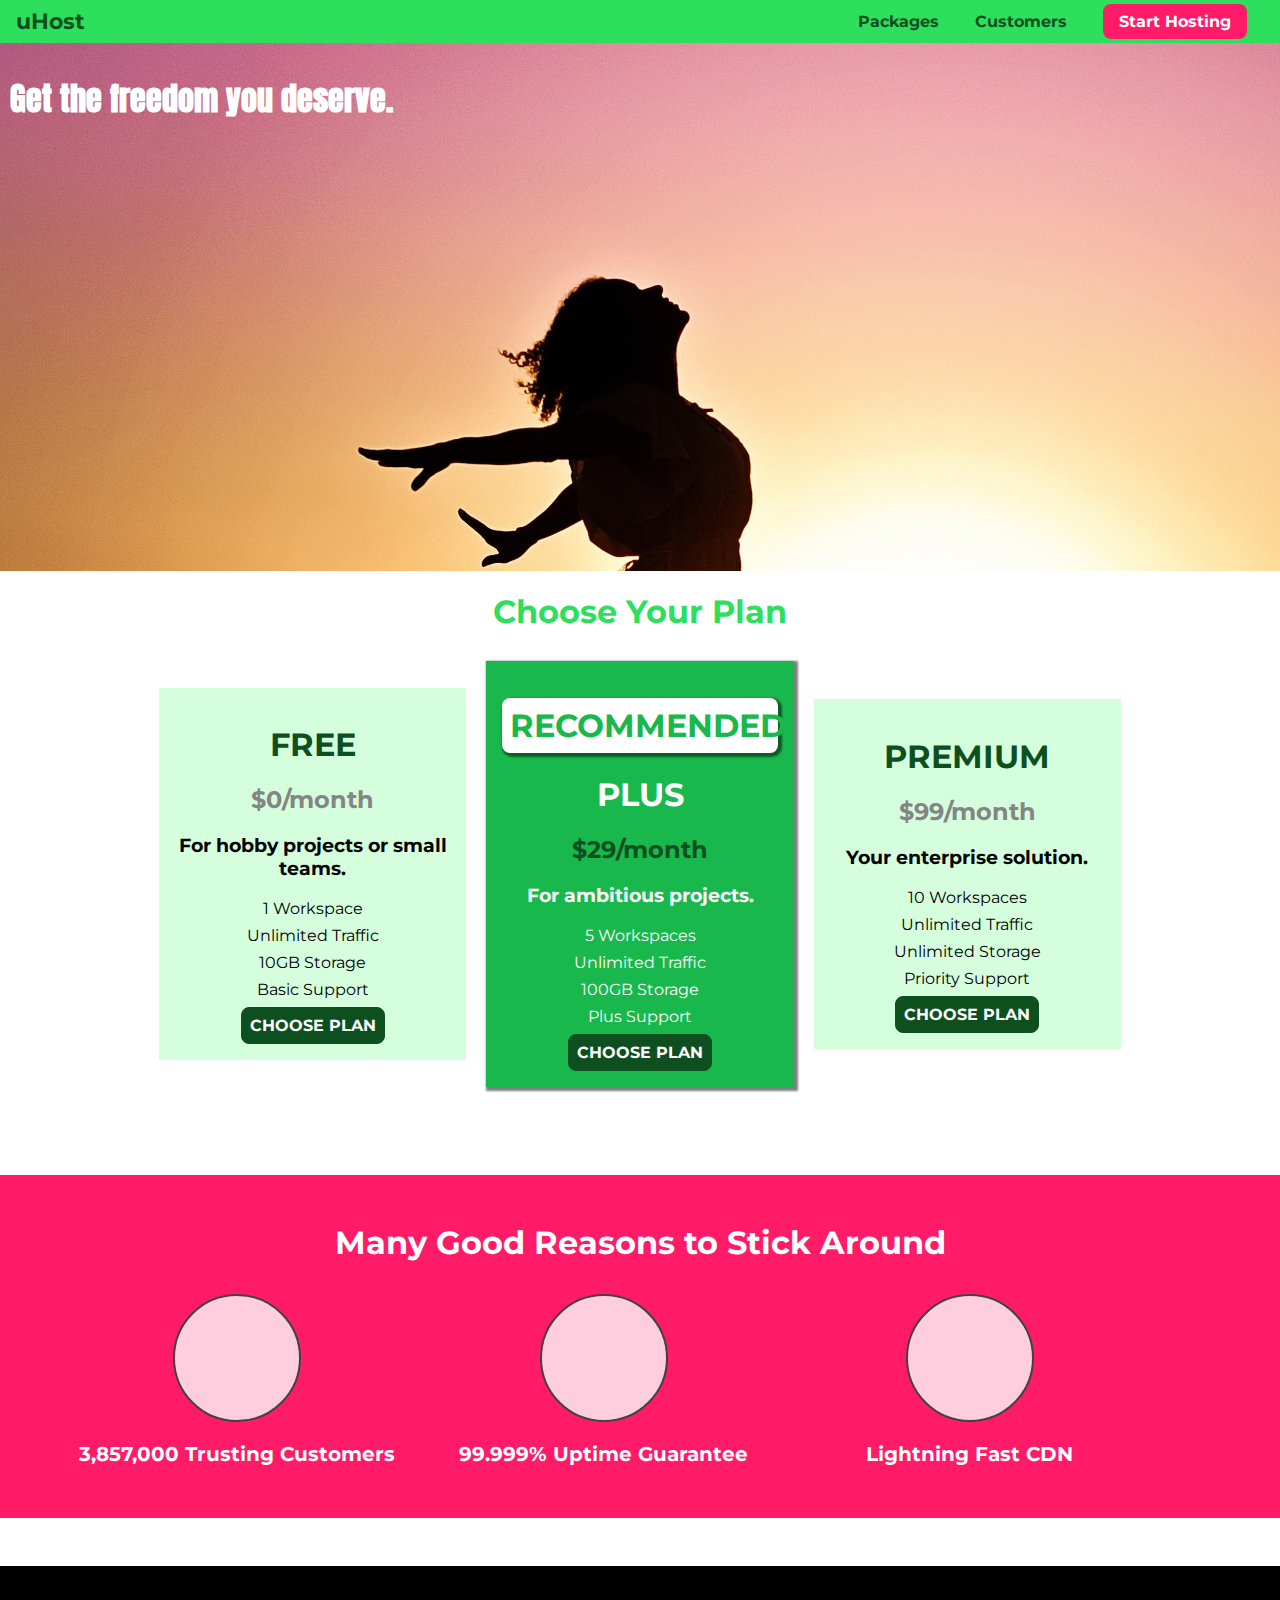
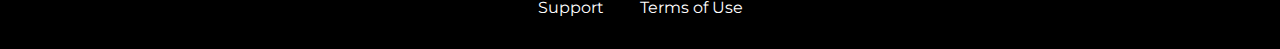
==== uhost/index.html @ 0a76ccd6 "Fix centering of plans on main page" ====
<!DOCTYPE html>
<html lang="en">

<head>
    <meta charset="UTF-8">
    <meta http-equiv="X-UA-Compatible" content="ie=edge">
    <title>uHost</title>
    <link rel="shortcut icon" href="favicon.png">
    <link href="https://fonts.googleapis.com/css?family=Anton" rel="stylesheet">
    <link href="https://fonts.googleapis.com/css?family=Montserrat:400,700" rel="stylesheet">
    <link rel="stylesheet" href="shared.css">
    <link rel="stylesheet" href="main.css">
</head>

<body>
    <header class="main-header">
        <div>
            <a href="index.html" class="main-header__brand">
                uHost
            </a>
        </div>
        <nav class="main-nav">
            <ul class="main-nav__items">
                <li class="main-nav__item">
                    <a href="packages/index.html">Packages</a>
                </li>
                <li class="main-nav__item">
                    <a href="customers/index.html">Customers</a>
                </li>
                <li class="main-nav__item main-nav__item--cta">
                    <a href="start-hosting/index.html">Start Hosting</a>
                </li>
            </ul>
        </nav>
    </header>
    <main>
        <section id="product-overview">
            <h1>Get the freedom you deserve.</h1>
        </section>
        <section id="plans">
            <h1 class="section-title">Choose Your Plan</h1>
            <div class="plan__list">
                <article class="plan">
                    <h1 class="plan__title">FREE</h1>
                    <h2 class="plan__price">$0/month</h2>
                    <h3>For hobby projects or small teams.</h3>
                    <ul class="plan__features">
                        <li class="plan__feature">1 Workspace</li>
                        <li class="plan__feature">Unlimited Traffic</li>
                        <li class="plan__feature">10GB Storage</li>
                        <li class="plan__feature">Basic Support</li>
                    </ul>
                    <div>
                        <button class="button">CHOOSE PLAN</button>
                    </div>
                </article>
                <article class="plan plan--highlighted">
                    <h1 class="plan__annotation">RECOMMENDED</h1>
                    <h1 class="plan__title">PLUS</h1>
                    <h2 class="plan__price">$29/month</h2>
                    <h3>For ambitious projects.</h3>
                    <ul class="plan__features">
                        <li class="plan__feature">5 Workspaces</li>
                        <li class="plan__feature">Unlimited Traffic</li>
                        <li class="plan__feature">100GB Storage</li>
                        <li class="plan__feature">Plus Support</li>
                    </ul>
                    <div>
                        <button class="button">CHOOSE PLAN</button>
                    </div>
                </article>
                <article class="plan">
                    <h1 class="plan__title">PREMIUM</h1>
                    <h2 class="plan__price">$99/month</h2>
                    <h3>Your enterprise solution.</h3>
                    <ul class="plan__features">
                        <li class="plan__feature">10 Workspaces</li>
                        <li class="plan__feature">Unlimited Traffic</li>
                        <li class="plan__feature">Unlimited Storage</li>
                        <li class="plan__feature">Priority Support</li>
                    </ul>
                    <div>
                        <button class="button">CHOOSE PLAN</button>
                    </div>
                </article>
            </div>

        </section>
        <section id="key-features">
            <h1 class="section-title">Many Good Reasons to Stick Around</h1>
            <ul class="key-feature__list">
                <li class="key-feature">
                    <div class="key-feature__image">

                    </div>
                    <p class="key-feature__description">3,857,000 Trusting Customers</p>
                </li>
                <li class="key-feature">
                    <div class="key-feature__image">

                    </div>
                    <p class="key-feature__description">99.999% Uptime Guarantee</p>
                </li>
                <li class="key-feature">
                    <div class="key-feature__image">

                    </div>
                    <p class="key-feature__description">Lightning Fast CDN</p>
                </li>
            </ul>
        </section>
    </main>
    <footer class="main-footer">
        <nav>
            <ul class="main-footer__links">
                <li class="main-footer__link">
                    <a href="#">Support</a>
                </li>
                <li class="main-footer__link">
                    <a href="#">Terms of Use</a>
                </li>
            </ul>
        </nav>
    </footer>
</body>

</html>
---- uhost/shared.css ----
* {
    box-sizing: border-box;
}

body {
    font-family: 'Montserrat', sans-serif;
    margin: 0;
}

.main-header {
    width: 100%;
    background: #2ddf5c;
    padding: 8px 16px;
}

.main-header__brand {
    color: #0e4f1f;
    text-decoration: none;
    font-weight: bold;
    font-size: 22px;
}

.main-nav {
    display: inline-block;
    text-align: right;
    width: calc(100% - 74px);
    vertical-align: middle;
}

.main-nav__items {
    margin: 0;
    padding: 0;
    list-style: none;
}

.main-nav__item {
    display: inline-block;
    margin: 0 16px;
}

.main-nav__item a {
    color: #0e4f1f;
    text-decoration: none;
    font-weight: bold;
    padding: 3px 0;
}

.main-nav__item a:hover,
.main-nav__item a:active {
    color: white;
    border-bottom: 5px solid white;
}

.main-nav__item--cta a {
    color: white;
    background: #ff1b68;
    padding: 8px 16px;
    border-radius: 8px;
}

.main-nav__item--cta a:hover,
.main-nav__item--cta a:active {
    color: #ff1b68;
    background: white;
    border: none;
}

.main-header > div {
    display: inline-block;
    vertical-align: middle;
}

.main-footer {
    background: black;
    padding: 32px;
    margin-top: 48px;
}

.main-footer__links {
    list-style: none;
    margin: 0;
    padding: 0;
    text-align: center;
}

.main-footer__link {
    display: inline-block;
    margin: 0 16px;
}

.main-footer__link a {
    color: white;
    text-decoration: none;
}

.main-footer__link a:hover,
.main_footer__link a:active {
    color: #ccc
}

.button {
    background: #0e4f1f;
    color: white;
    font: inherit;
    border: 1.5px solid #0e4f1f;
    padding: 8px;
    border-radius: 8px;
    font-weight: bold;
    cursor: pointer;
}

.button:hover,
.button:active {
    background: white;
    color: #0e4f1f;
}

.button:focus {
    outline: none;
}
---- uhost/main.css ----
#product-overview {
    background: url("freedom.jpg");
    width: 100%;
    height: 528px;
    padding: 10px;
}

.section-title {
    color: #2ddf5c;
    text-align: center;
}

#product-overview h1 {
    color: white;
    font-family: 'Anton', sans-serif;
}

.plan__list {
    width: 80%;
    margin: auto;
    text-align: center;
}

.plan {
    background: #d5ffdc;
    text-align: center;
    padding: 16px;
    margin: 8px;
    display: inline-block;
    width: 30%;
    vertical-align: middle;
}

.plan--highlighted {
    background: #19b84c;
    color: white;
    box-shadow: 2px 2px 2px 2px rgba(0, 0, 0, 0.5)
}

.plan__annotation {
    background: white;
    color: #19b84c;
    padding: 8px;
    box-shadow: 2px 2px 2px 2px rgba(0, 0, 0, 0.5);
    border-radius: 8px
}

.plan__title {
    color: #0e4f1f;
}

.plan__price {
    color: #858585;
}

.plan--highlighted .plan__title {
    color: white;
}

.plan--highlighted .plan__price {
    color: #0e4f1f;
}

.plan__features {
    list-style: none;
    margin: 0;
    padding: 0;
}

.plan__feature {
    margin: 8px 0;
}

#key-features {
    background: #ff1b68;
    margin-top: 80px;
    padding: 16px;
}

#key-features .section-title {
    color: white;
    margin: 32px;
}

#key-feature__list {
    list-style: none;
    margin: 0;
    padding: 0;
    text-align: center;
}

.key-feature {
    display: inline-block;
    width: 30%;
    vertical-align: top;
}

.key-feature__image {
    background: #ffcede;
    width: 128px;
    height: 128px;
    border: 2px solid #424242;
    border-radius: 50%;
    margin: auto;
}

.key-feature__description {
    text-align: center;
    font-weight: bold;
    color: white;
    font-size: 20px;
}
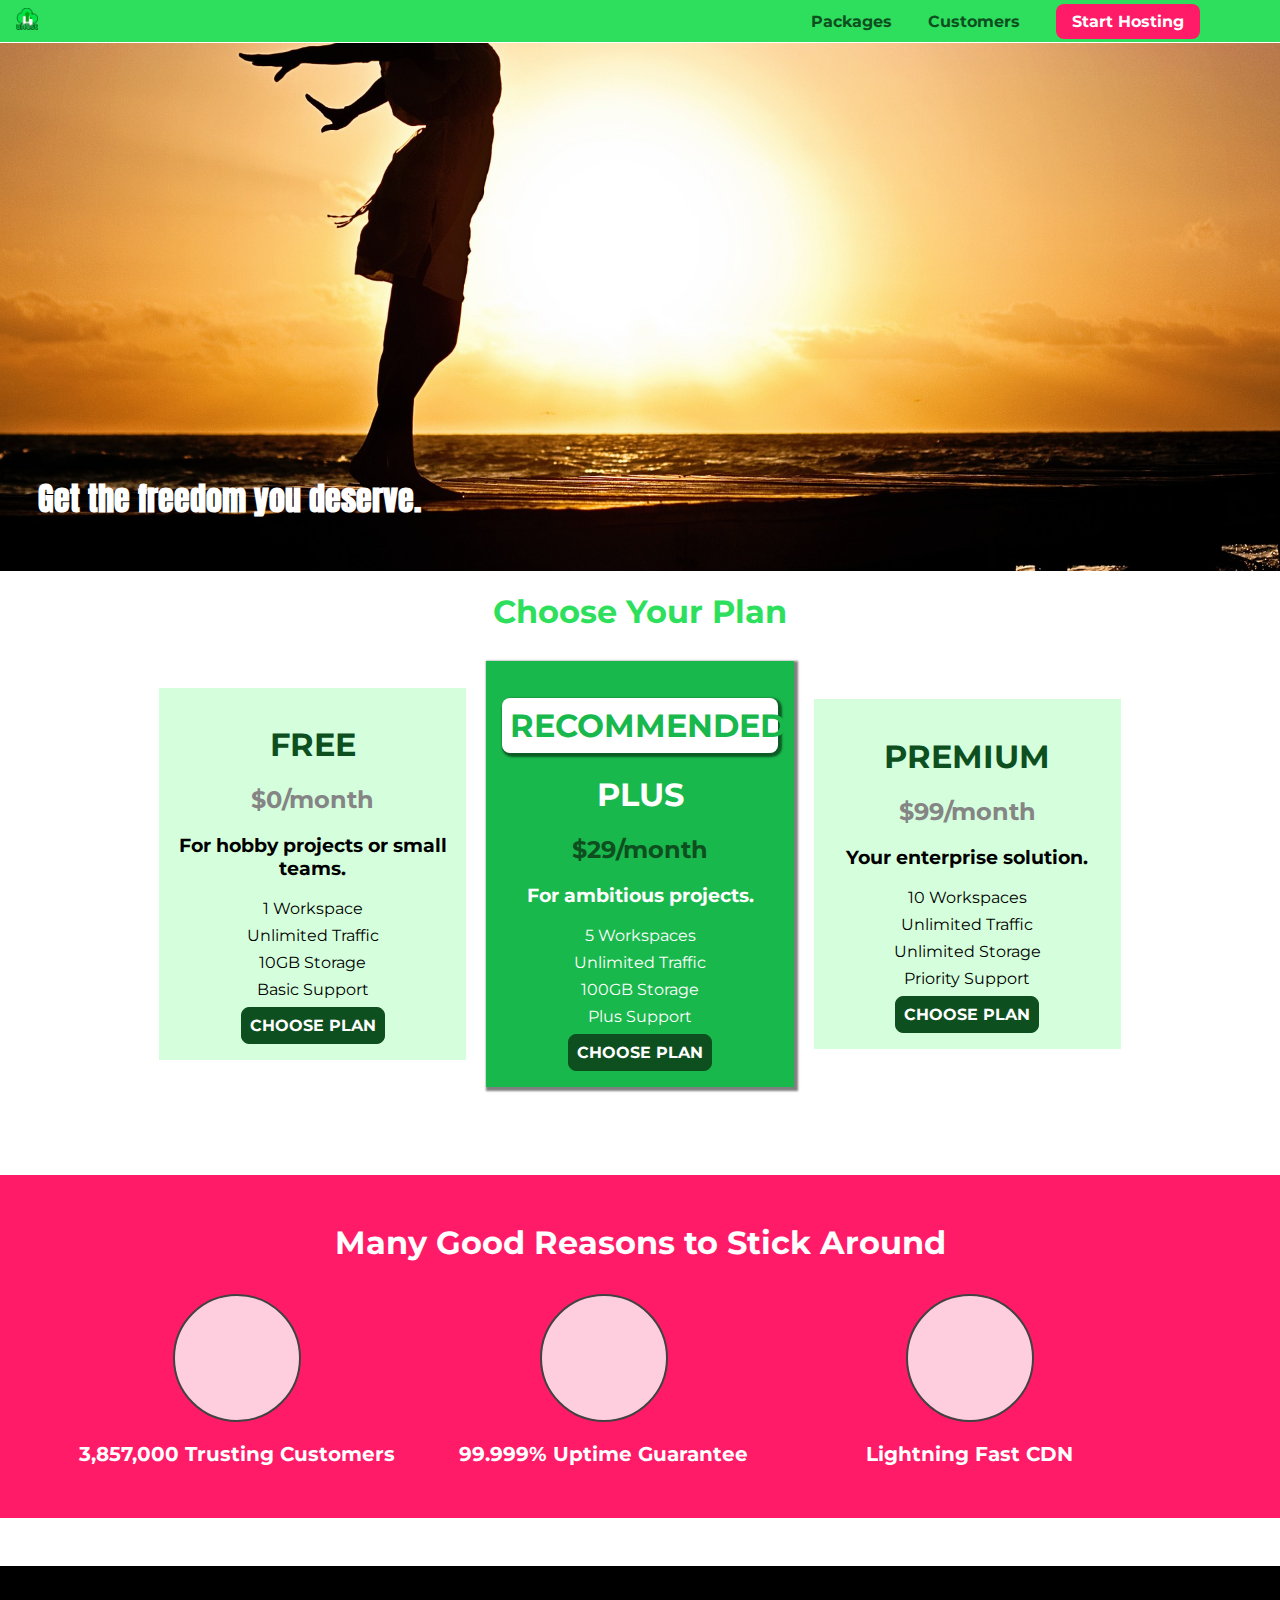
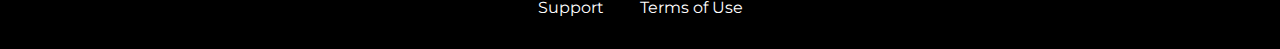
==== commit 19ee523c: "Add company logo to navbar" ====
--- a/uhost/index.html
+++ b/uhost/index.html
@@ -16,7 +16,7 @@
     <header class="main-header">
         <div>
             <a href="index.html" class="main-header__brand">
-                uHost
+                <img src="images/uhost-icon.png" alt="uHost - Your favourite hosting company">
             </a>
         </div>
         <nav class="main-nav">
--- a/uhost/shared.css
+++ b/uhost/shared.css
@@ -9,8 +9,12 @@
 
 .main-header {
     width: 100%;
+    position: fixed;
+    top: 0;
+    left: 0;
     background: #2ddf5c;
     padding: 8px 16px;
+    z-index: 1;
 }
 
 .main-header__brand {
@@ -18,6 +22,12 @@
     text-decoration: none;
     font-weight: bold;
     font-size: 22px;
+    height: 22px;
+    display: inline-block;
+}
+
+.main-header__brand img {
+    height: 100%;
 }
 
 .main-nav {
--- a/uhost/main.css
+++ b/uhost/main.css
@@ -1,8 +1,15 @@
 #product-overview {
-    background: url("freedom.jpg");
+    background-image: url("images/freedom.jpg");
+    background-size: cover;
+    background-position: left 10% bottom 20%;
+    background-repeat: no-repeat;
+    background-origin: border-box;
+    background-clip: border-box;
     width: 100%;
     height: 528px;
     padding: 10px;
+    margin-top: 43px;
+    position: relative;
 }
 
 .section-title {
@@ -13,6 +20,9 @@
 #product-overview h1 {
     color: white;
     font-family: 'Anton', sans-serif;
+    position: absolute;
+    bottom: 5%;
+    left: 3%;
 }
 
 .plan__list {
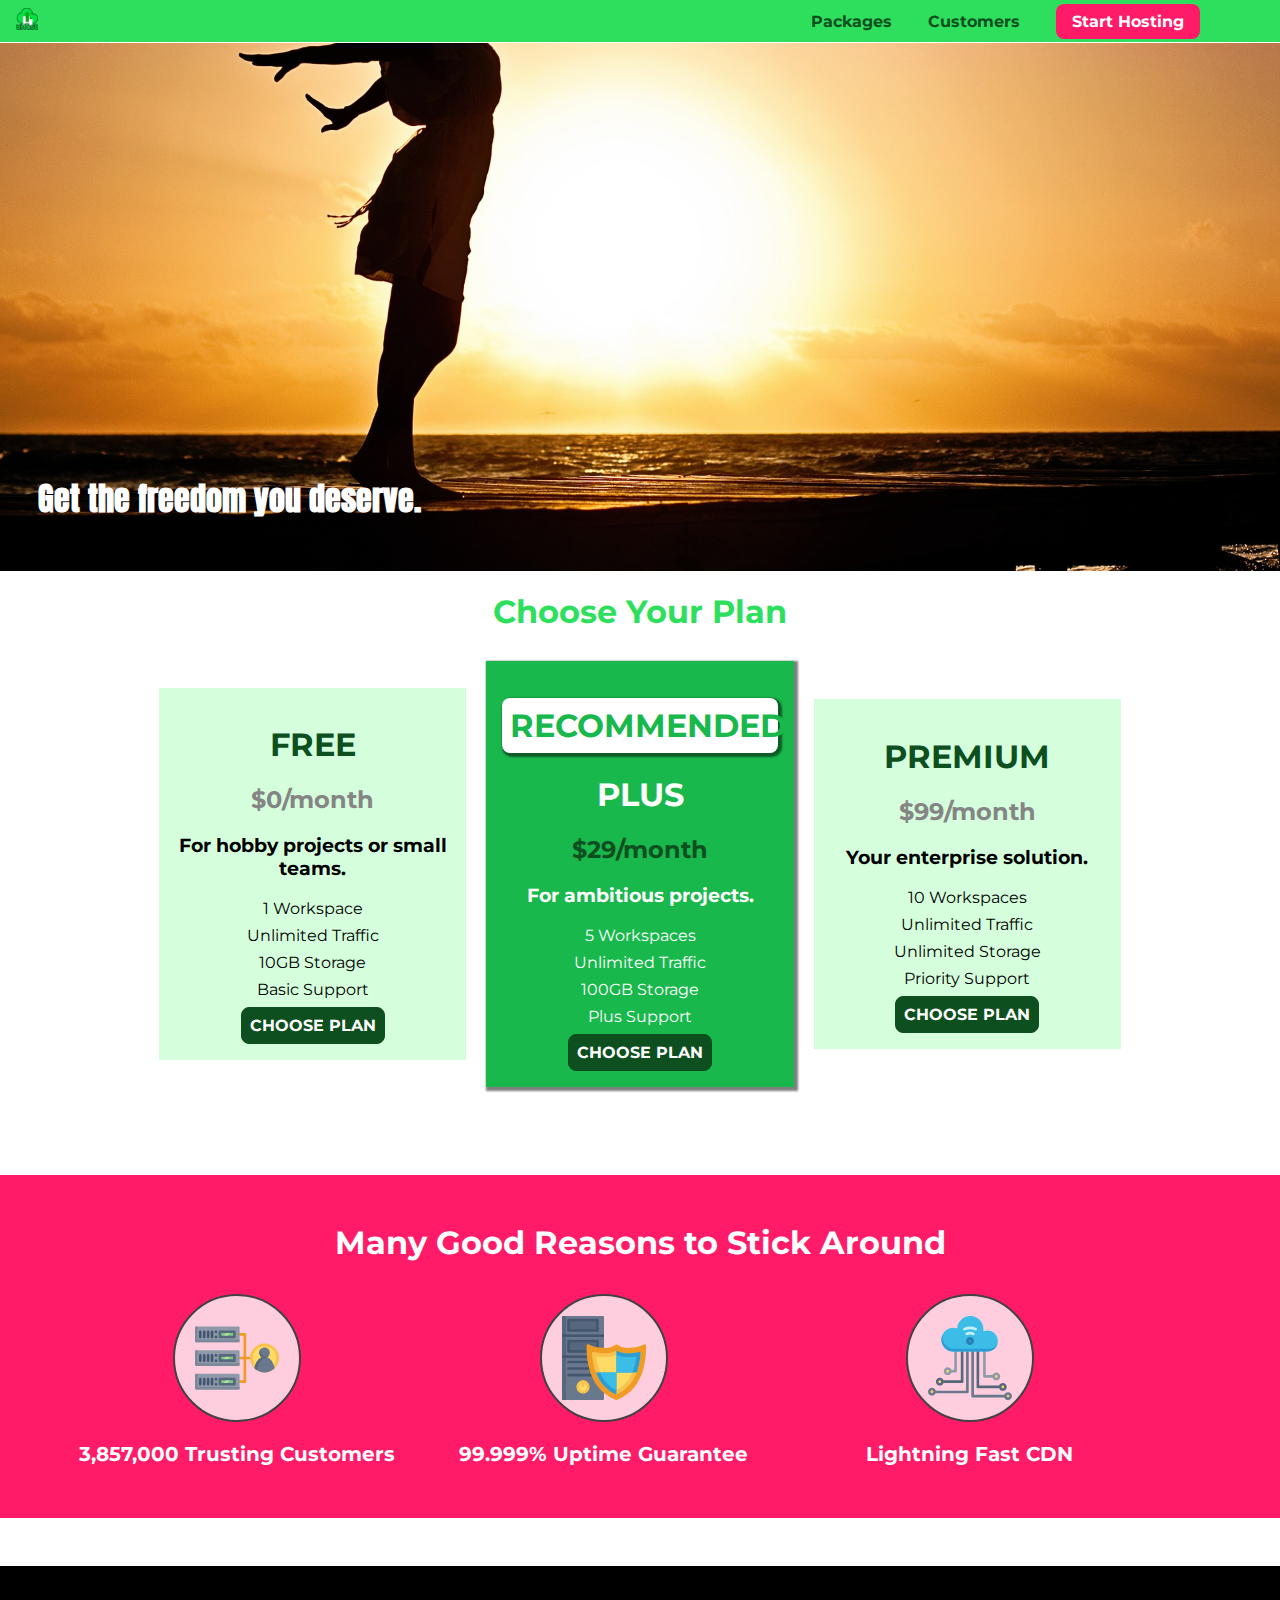
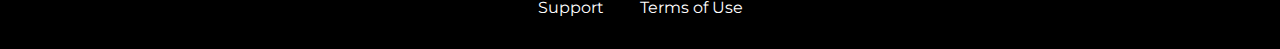
==== commit e7d620c2: "Add SVGs to key features section" ====
--- a/uhost/index.html
+++ b/uhost/index.html
@@ -91,19 +91,195 @@
             <ul class="key-feature__list">
                 <li class="key-feature">
                     <div class="key-feature__image">
-
+                        <svg viewBox="0 0 512 512">
+                            <path style="fill:#F09B24;"
+                                d="M344,248h-32V112c0-4.418-3.582-8-8-8h-40c-4.418,0-8,3.582-8,8s3.582,8,8,8h32v128h-32  c-4.418,0-8,3.582-8,8s3.582,8,8,8h32v128h-32c-4.418,0-8,3.582-8,8s3.582,8,8,8h40c4.418,0,8-3.582,8-8V264h32c4.418,0,8-3.582,8-8  S348.418,248,344,248z" />
+                            <path style="fill:#8E9AA9;"
+                                d="M264,64H8c-4.418,0-8,3.582-8,8v80c0,4.418,3.582,8,8,8h256c4.418,0,8-3.582,8-8V72  C272,67.582,268.418,64,264,64z" />
+                            <path style="fill:#7C899B;"
+                                d="M24,144c-4.418,0-8-3.582-8-8V64H8c-4.418,0-8,3.582-8,8v80c0,4.418,3.582,8,8,8h256  c4.418,0,8-3.582,8-8v-8H24z" />
+                            <rect x="152" y="96" style="fill:#B8E3A8;" width="88" height="32" />
+                            <g>
+                                <polygon style="fill:#7EC97D;" points="152,96 152,128 166,128 198,96  " />
+                                <polygon style="fill:#7EC97D;" points="220,96 188,128 240,128 240,96  " />
+                            </g>
+                            <path style="fill:#56677E;"
+                                d="M240,136h-88c-4.418,0-8-3.582-8-8V96c0-4.418,3.582-8,8-8h88c4.418,0,8,3.582,8,8v32  C248,132.418,244.418,136,240,136z M160,120h72v-16h-72V120z" />
+                            <g>
+                                <path style="fill:#435670;"
+                                    d="M32,136c-4.418,0-8-3.582-8-8V96c0-4.418,3.582-8,8-8s8,3.582,8,8v32C40,132.418,36.418,136,32,136z   " />
+                                <path style="fill:#435670;"
+                                    d="M56,136c-4.418,0-8-3.582-8-8V96c0-4.418,3.582-8,8-8s8,3.582,8,8v32C64,132.418,60.418,136,56,136z   " />
+                                <path style="fill:#435670;"
+                                    d="M80,136c-4.418,0-8-3.582-8-8V96c0-4.418,3.582-8,8-8s8,3.582,8,8v32C88,132.418,84.418,136,80,136z   " />
+                                <path style="fill:#435670;"
+                                    d="M104,136c-4.418,0-8-3.582-8-8V96c0-4.418,3.582-8,8-8s8,3.582,8,8v32   C112,132.418,108.418,136,104,136z" />
+                                <path style="fill:#435670;"
+                                    d="M128,105c-4.418,0-8-3.582-8-8v-1c0-4.418,3.582-8,8-8s8,3.582,8,8v1   C136,101.418,132.418,105,128,105z" />
+                                <path style="fill:#435670;"
+                                    d="M128,136c-4.418,0-8-3.582-8-8v-1c0-4.418,3.582-8,8-8s8,3.582,8,8v1   C136,132.418,132.418,136,128,136z" />
+                            </g>
+                            <path style="fill:#8E9AA9;"
+                                d="M264,208H8c-4.418,0-8,3.582-8,8v80c0,4.418,3.582,8,8,8h256c4.418,0,8-3.582,8-8v-80  C272,211.582,268.418,208,264,208z" />
+                            <path style="fill:#7C899B;"
+                                d="M24,288c-4.418,0-8-3.582-8-8v-72H8c-4.418,0-8,3.582-8,8v80c0,4.418,3.582,8,8,8h256  c4.418,0,8-3.582,8-8v-8H24z" />
+                            <rect x="152" y="240" style="fill:#B8E3A8;" width="88" height="32" />
+                            <g>
+                                <polygon style="fill:#7EC97D;" points="152,240 152,272 166,272 198,240  " />
+                                <polygon style="fill:#7EC97D;" points="220,240 188,272 240,272 240,240  " />
+                            </g>
+                            <path style="fill:#56677E;"
+                                d="M240,280h-88c-4.418,0-8-3.582-8-8v-32c0-4.418,3.582-8,8-8h88c4.418,0,8,3.582,8,8v32  C248,276.418,244.418,280,240,280z M160,264h72v-16h-72V264z" />
+                            <g>
+                                <path style="fill:#435670;"
+                                    d="M32,280c-4.418,0-8-3.582-8-8v-32c0-4.418,3.582-8,8-8s8,3.582,8,8v32C40,276.418,36.418,280,32,280   z" />
+                                <path style="fill:#435670;"
+                                    d="M56,280c-4.418,0-8-3.582-8-8v-32c0-4.418,3.582-8,8-8s8,3.582,8,8v32C64,276.418,60.418,280,56,280   z" />
+                                <path style="fill:#435670;"
+                                    d="M80,280c-4.418,0-8-3.582-8-8v-32c0-4.418,3.582-8,8-8s8,3.582,8,8v32C88,276.418,84.418,280,80,280   z" />
+                                <path style="fill:#435670;"
+                                    d="M104,280c-4.418,0-8-3.582-8-8v-32c0-4.418,3.582-8,8-8s8,3.582,8,8v32   C112,276.418,108.418,280,104,280z" />
+                                <path style="fill:#435670;"
+                                    d="M128,249c-4.418,0-8-3.582-8-8v-1c0-4.418,3.582-8,8-8s8,3.582,8,8v1   C136,245.418,132.418,249,128,249z" />
+                                <path style="fill:#435670;"
+                                    d="M128,280c-4.418,0-8-3.582-8-8v-1c0-4.418,3.582-8,8-8s8,3.582,8,8v1   C136,276.418,132.418,280,128,280z" />
+                            </g>
+                            <path style="fill:#8E9AA9;"
+                                d="M264,352H8c-4.418,0-8,3.582-8,8v80c0,4.418,3.582,8,8,8h256c4.418,0,8-3.582,8-8v-80  C272,355.582,268.418,352,264,352z" />
+                            <path style="fill:#7C899B;"
+                                d="M24,432c-4.418,0-8-3.582-8-8v-72H8c-4.418,0-8,3.582-8,8v80c0,4.418,3.582,8,8,8h256  c4.418,0,8-3.582,8-8v-8H24z" />
+                            <rect x="152" y="384" style="fill:#B8E3A8;" width="88" height="32" />
+                            <g>
+                                <polygon style="fill:#7EC97D;" points="152,384 152,416 166,416 198,384  " />
+                                <polygon style="fill:#7EC97D;" points="220,384 188,416 240,416 240,384  " />
+                            </g>
+                            <path style="fill:#56677E;"
+                                d="M240,424h-88c-4.418,0-8-3.582-8-8v-32c0-4.418,3.582-8,8-8h88c4.418,0,8,3.582,8,8v32  C248,420.418,244.418,424,240,424z M160,408h72v-16h-72V408z" />
+                            <g>
+                                <path style="fill:#435670;"
+                                    d="M32,424c-4.418,0-8-3.582-8-8v-32c0-4.418,3.582-8,8-8s8,3.582,8,8v32C40,420.418,36.418,424,32,424   z" />
+                                <path style="fill:#435670;"
+                                    d="M56,424c-4.418,0-8-3.582-8-8v-32c0-4.418,3.582-8,8-8s8,3.582,8,8v32C64,420.418,60.418,424,56,424   z" />
+                                <path style="fill:#435670;"
+                                    d="M80,424c-4.418,0-8-3.582-8-8v-32c0-4.418,3.582-8,8-8s8,3.582,8,8v32C88,420.418,84.418,424,80,424   z" />
+                                <path style="fill:#435670;"
+                                    d="M104,424c-4.418,0-8-3.582-8-8v-32c0-4.418,3.582-8,8-8s8,3.582,8,8v32   C112,420.418,108.418,424,104,424z" />
+                                <path style="fill:#435670;"
+                                    d="M128,393c-4.418,0-8-3.582-8-8v-1c0-4.418,3.582-8,8-8s8,3.582,8,8v1   C136,389.418,132.418,393,128,393z" />
+                                <path style="fill:#435670;"
+                                    d="M128,424c-4.418,0-8-3.582-8-8v-1c0-4.418,3.582-8,8-8s8,3.582,8,8v1   C136,420.418,132.418,424,128,424z" />
+                            </g>
+                            <path style="fill:#F7C14D;"
+                                d="M424,168c-48.523,0-88,39.477-88,88s39.477,88,88,88s88-39.477,88-88S472.523,168,424,168z" />
+                            <path style="fill:#FFDB66;"
+                                d="M424,184c-39.701,0-72,32.299-72,72s32.299,72,72,72s72-32.299,72-72S463.701,184,424,184z" />
+                            <path style="fill:#69788D;"
+                                d="M484.893,314.16C476.393,274.588,451.922,248,424,248s-52.393,26.588-60.893,66.16  c-0.605,2.82,0.354,5.749,2.511,7.664C381.731,336.124,402.465,344,424,344s42.269-7.876,58.381-22.176  C484.539,319.909,485.498,316.98,484.893,314.16z" />
+                            <path style="fill:#56677E;"
+                                d="M434.053,249.171C430.768,248.403,427.411,248,424,248c-27.922,0-52.393,26.588-60.893,66.16  c-0.605,2.82,0.354,5.749,2.511,7.664c3.383,3.002,6.979,5.703,10.734,8.125C384.904,286.243,407.373,255.378,434.053,249.171z" />
+                            <path style="fill:#69788D;"
+                                d="M424,192c-17.645,0-32,14.355-32,32s14.355,32,32,32s32-14.355,32-32S441.645,192,424,192z" />
+                            <path style="fill:#56677E;"
+                                d="M432,248c-17.645,0-32-14.355-32-32c0-6.783,2.128-13.076,5.742-18.258  C397.444,203.53,392,213.138,392,224c0,17.645,14.355,32,32,32c10.862,0,20.471-5.444,26.258-13.742  C445.076,245.872,438.783,248,432,248z" />
+                        </svg>
                     </div>
                     <p class="key-feature__description">3,857,000 Trusting Customers</p>
                 </li>
                 <li class="key-feature">
                     <div class="key-feature__image">
-
+                        <svg viewBox="0 0 512 512">
+                            <path style="fill:#69788D;"
+                                d="M248,0H8C3.582,0,0,3.582,0,8v496c0,4.418,3.582,8,8,8h240c4.418,0,8-3.582,8-8V8  C256,3.582,252.418,0,248,0z" />
+                            <path style="fill:#56677E;"
+                                d="M24,504V8c0-4.418,3.582-8,8-8H8C3.582,0,0,3.582,0,8v496c0,4.418,3.582,8,8,8h24  C27.582,512,24,508.418,24,504z" />
+                            <g>
+                                <rect x="0" y="112" style="fill:#435670;" width="256" height="16" />
+                                <rect x="0" y="240" style="fill:#435670;" width="256" height="16" />
+                            </g>
+                            <path style="fill:#F7C14D;"
+                                d="M128,392c-22.056,0-40,17.944-40,40s17.944,40,40,40s40-17.944,40-40S150.056,392,128,392z" />
+                            <path style="fill:#FFDB66;"
+                                d="M128,408c-13.233,0-24,10.767-24,24s10.767,24,24,24s24-10.767,24-24S141.233,408,128,408z" />
+                            <path style="fill:#F7C14D;"
+                                d="M128,392c-2.739,0-5.414,0.278-8,0.805V424c0,4.418,3.582,8,8,8c4.418,0,8-3.582,8-8v-31.195  C133.414,392.278,130.739,392,128,392z" />
+                            <g>
+                                <path style="fill:#435670;"
+                                    d="M216,288H40c-4.418,0-8-3.582-8-8s3.582-8,8-8h176c4.418,0,8,3.582,8,8S220.418,288,216,288z" />
+                                <path style="fill:#435670;"
+                                    d="M216,328H40c-4.418,0-8-3.582-8-8s3.582-8,8-8h176c4.418,0,8,3.582,8,8S220.418,328,216,328z" />
+                                <path style="fill:#435670;"
+                                    d="M216,368H40c-4.418,0-8-3.582-8-8s3.582-8,8-8h176c4.418,0,8,3.582,8,8S220.418,368,216,368z" />
+                                <path style="fill:#435670;"
+                                    d="M216,16H40c-4.418,0-8,3.582-8,8v64c0,4.418,3.582,8,8,8h176c4.418,0,8-3.582,8-8V24   C224,19.582,220.418,16,216,16z" />
+                            </g>
+                            <rect x="48" y="32" style="fill:#56677E;" width="160" height="48" />
+                            <path style="fill:#435670;"
+                                d="M216,144H40c-4.418,0-8,3.582-8,8v64c0,4.418,3.582,8,8,8h176c4.418,0,8-3.582,8-8v-64  C224,147.582,220.418,144,216,144z" />
+                            <rect x="48" y="160" style="fill:#56677E;" width="160" height="48" />
+                            <path style="fill:#F09B24;"
+                                d="M511.747,180.237c-0.194-6.537-8.107-10.107-13.135-5.894c-5.6,4.693-42.904,21.282-98.514,21.282  c-33.45,0-64.625-20.999-64.929-21.206c-2.9-1.991-6.764-1.85-9.512,0.346c-2.677,2.135-27.201,20.86-63.793,20.86  c-55.607,0-92.914-16.589-98.515-21.282c-5.028-4.211-12.941-0.645-13.135,5.894c-1.634,54.834,4.655,105.941,18.693,151.903  c12.096,39.604,29.759,74.047,52.497,102.373c27.538,34.304,62.743,59.882,104.66,76.045c3.069,1.918,6.757,1.921,9.83,0  c41.917-16.163,77.122-41.741,104.66-76.045c22.738-28.326,40.401-62.77,52.497-102.373  C507.092,286.179,513.381,235.071,511.747,180.237z" />
+                            <path style="fill:#F7C14D;"
+                                d="M476.21,221.226c-1.953-1.631-4.568-2.235-7.036-1.628c-21.686,5.327-44.926,8.028-69.075,8.028  c-25.926,0-49.633-8.975-64.955-16.504c-2.307-1.134-5.016-1.091-7.284,0.116c-14.059,7.477-36.919,16.388-65.994,16.388  c-24.153,0-47.394-2.701-69.075-8.028c-5.155-1.268-10.221,2.966-9.894,8.261c2.077,33.693,7.668,65.635,16.616,94.935  c22.774,74.565,66.139,126.334,128.888,153.868c2.032,0.891,4.397,0.891,6.43,0c61.777-27.107,104.716-78.876,127.62-153.868  c8.948-29.3,14.539-61.241,16.616-94.935C479.224,225.319,478.163,222.856,476.21,221.226z" />
+                            <path style="fill:#FFDB66;"
+                                d="M331.609,451.727c-52.604-25.289-89.304-70.987-109.144-135.944  c-6.532-21.39-11.162-44.336-13.82-68.447c17.133,2.852,34.952,4.291,53.22,4.291c29.394,0,53.376-7.793,69.978-15.561  c17.44,7.736,41.656,15.561,68.256,15.561c18.267,0,36.085-1.439,53.219-4.291c-2.659,24.112-7.288,47.06-13.82,68.448  C419.545,381.108,383.27,426.805,331.609,451.727z" />
+                            <g>
+                                <path style="fill:#2C9DD4;"
+                                    d="M479.066,227.858c0.157-2.539-0.903-5.002-2.856-6.633s-4.568-2.235-7.036-1.628   c-21.686,5.327-44.926,8.028-69.075,8.028c-25.926,0-49.633-8.975-64.955-16.504c-1.057-0.52-2.2-0.78-3.345-0.806l-0.072,133.351   h123.601c2.556-6.746,4.933-13.702,7.123-20.874C471.398,293.493,476.989,261.552,479.066,227.858z" />
+                                <path style="fill:#2C9DD4;"
+                                    d="M206.658,343.667c24.153,63.42,65.028,108.108,121.743,132.995c1.031,0.452,2.147,0.673,3.263,0.666   l0.063-133.661H206.658z" />
+                            </g>
+                            <g>
+                                <path style="fill:#3CBDE8;"
+                                    d="M439.497,315.783c6.532-21.389,11.161-44.336,13.82-68.448c-17.134,2.852-34.952,4.291-53.219,4.291   c-26.6,0-50.815-7.824-68.256-15.561l-0.116,107.601h97.758C433.179,334.807,436.524,325.518,439.497,315.783z" />
+                                <path style="fill:#3CBDE8;"
+                                    d="M232.523,343.667c21.144,50.298,54.363,86.56,99.087,108.06l0.117-108.06H232.523z" />
+                            </g>
+                        </svg>
                     </div>
                     <p class="key-feature__description">99.999% Uptime Guarantee</p>
                 </li>
                 <li class="key-feature">
                     <div class="key-feature__image">
-
+                        <svg viewBox="0 0 512 512">
+                            <path style="fill:#8E9AA9;"
+                                d="M168,200c-4.418,0-8,3.582-8,8v120h-17.376c-3.302-9.311-12.194-16-22.624-16  c-13.234,0-24,10.767-24,24s10.766,24,24,24c10.429,0,19.321-6.689,22.624-16H168c4.418,0,8-3.582,8-8V208  C176,203.582,172.418,200,168,200z" />
+                            <path style="fill:#FFDB66;"
+                                d="M120,328c-4.411,0-8,3.589-8,8s3.589,8,8,8s8-3.589,8-8S124.411,328,120,328z" />
+                            <path style="fill:#56677E;"
+                                d="M208,200c-4.418,0-8,3.582-8,8v184H94.624C91.322,382.689,82.43,376,72,376  c-13.234,0-24,10.767-24,24s10.766,24,24,24c10.429,0,19.321-6.689,22.624-16H208c4.418,0,8-3.582,8-8V208  C216,203.582,212.418,200,208,200z" />
+                            <path style="fill:#FFDB66;"
+                                d="M72,392c-4.411,0-8,3.589-8,8s3.589,8,8,8s8-3.589,8-8S76.411,392,72,392z" />
+                            <path style="fill:#69788D;"
+                                d="M240,208c-4.418,0-8,3.582-8,8v239H47.24c-2.671-10.34-12.078-18-23.24-18c-13.234,0-24,10.767-24,24  s10.766,24,24,24c9.666,0,18.009-5.747,21.809-14H240c4.418,0,8-3.582,8-8V216C248,211.582,244.418,208,240,208z" />
+                            <path style="fill:#FFDB66;"
+                                d="M24,453c-4.411,0-8,3.589-8,8s3.589,8,8,8s8-3.589,8-8S28.411,453,24,453z" />
+                            <path style="fill:#69788D;"
+                                d="M488,464c-10.429,0-19.321,6.689-22.624,16H280V208c0-4.418-3.582-8-8-8s-8,3.582-8,8v280  c0,4.418,3.582,8,8,8h193.376c3.302,9.311,12.194,16,22.624,16c13.234,0,24-10.767,24-24S501.234,464,488,464z" />
+                            <path style="fill:#FFDB66;"
+                                d="M488,480c-4.411,0-8,3.589-8,8s3.589,8,8,8s8-3.589,8-8S492.411,480,488,480z" />
+                            <path style="fill:#56677E;"
+                                d="M456,408c-10.429,0-19.321,6.689-22.624,16H312V208c0-4.418-3.582-8-8-8s-8,3.582-8,8v224  c0,4.418,3.582,8,8,8h129.376c3.302,9.311,12.194,16,22.624,16c13.234,0,24-10.767,24-24S469.234,408,456,408z" />
+                            <path style="fill:#FFDB66;"
+                                d="M456,424c-4.411,0-8,3.589-8,8s3.589,8,8,8s8-3.589,8-8S460.411,424,456,424z" />
+                            <path style="fill:#8E9AA9;"
+                                d="M416,344c-10.429,0-19.321,6.689-22.624,16H352V208c0-4.418-3.582-8-8-8s-8,3.582-8,8v160  c0,4.418,3.582,8,8,8h49.376c3.302,9.311,12.194,16,22.624,16c13.234,0,24-10.767,24-24S429.234,344,416,344z" />
+                            <path style="fill:#FFDB66;"
+                                d="M416,360c-4.411,0-8,3.589-8,8s3.589,8,8,8s8-3.589,8-8S420.411,360,416,360z" />
+                            <path style="fill:#3CBDE8;"
+                                d="M362,88c-8.741,0-17.231,1.751-25.06,5.085C337.646,88.797,338,84.43,338,80  c0-44.112-35.888-80-80-80c-42.823,0-77.895,33.816-79.909,76.149C170.393,73.415,162.244,72,154,72c-39.701,0-72,32.299-72,72  s32.299,72,72,72h208c35.29,0,64-28.71,64-64S397.29,88,362,88z" />
+                            <path style="fill:#2C9DD4;"
+                                d="M368,200H160c-39.701,0-72-32.299-72-72c0-5.863,0.721-11.559,2.05-17.019  C84.918,120.88,82,132.102,82,144c0,39.701,32.299,72,72,72h208c30.389,0,55.88-21.296,62.379-49.743  C413.565,186.327,392.352,200,368,200z" />
+                            <path style="fill:#2A7DB5;"
+                                d="M256,128c-13.234,0-24,10.767-24,24s10.766,24,24,24c13.233,0,24-10.767,24-24S269.233,128,256,128z" />
+                            <path style="fill:#2C9DD4;"
+                                d="M256,144c-4.411,0-8,3.589-8,8s3.589,8,8,8c4.411,0,8-3.589,8-8S260.411,144,256,144z" />
+                            <g>
+                                <path style="fill:#C5F1FA;"
+                                    d="M221.755,87.695c-2.994,0-5.864-1.688-7.233-4.572c-1.894-3.991-0.194-8.763,3.798-10.657   C230.157,66.849,242.834,64,256,64c13.166,0,25.844,2.849,37.68,8.466c3.992,1.895,5.692,6.666,3.798,10.657   s-6.666,5.692-10.657,3.798C277.144,82.328,266.774,80,256,80c-10.774,0-21.144,2.328-30.821,6.921   C224.072,87.446,222.904,87.695,221.755,87.695z" />
+                                <path style="fill:#C5F1FA;"
+                                    d="M276.545,116.618c-1.148,0-2.316-0.249-3.424-0.774C267.745,113.293,261.985,112,256,112   c-5.985,0-11.745,1.293-17.121,3.844c-3.991,1.895-8.763,0.192-10.657-3.798c-1.894-3.992-0.193-8.764,3.798-10.657   C239.557,97.813,247.625,96,256,96c8.376,0,16.444,1.813,23.98,5.389c3.991,1.894,5.692,6.665,3.798,10.657   C282.41,114.93,279.539,116.618,276.545,116.618z" />
+                            </g>
+                        </svg>
                     </div>
                     <p class="key-feature__description">Lightning Fast CDN</p>
                 </li>
--- a/uhost/main.css
+++ b/uhost/main.css
@@ -112,6 +112,7 @@
     border: 2px solid #424242;
     border-radius: 50%;
     margin: auto;
+    padding: 20px;
 }
 
 .key-feature__description {
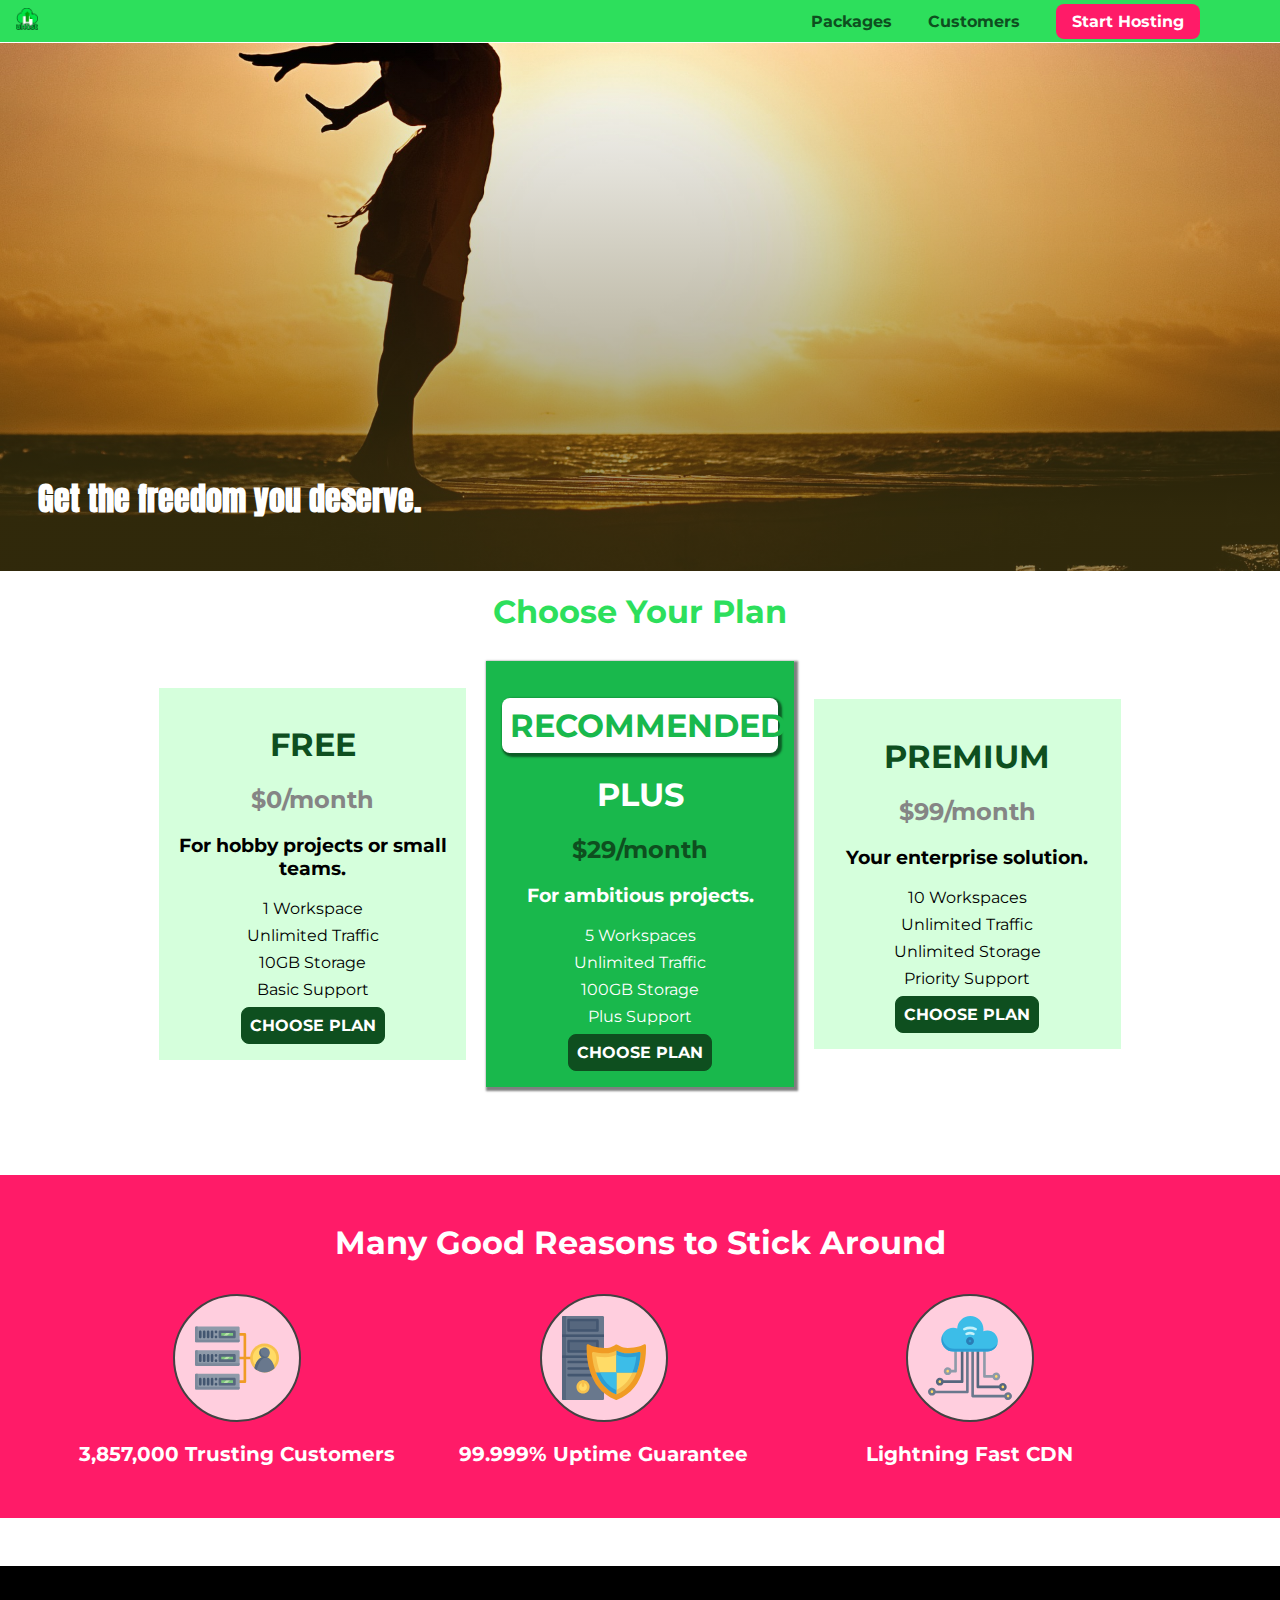
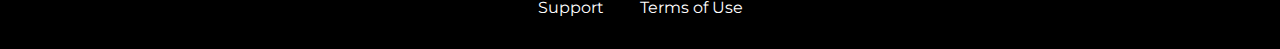
==== commit f0b3bfc6: "Prepare a backdrop to use later" ====
--- a/uhost/index.html
+++ b/uhost/index.html
@@ -13,6 +13,7 @@
 </head>
 
 <body>
+    <div class="backdrop"></div>
     <header class="main-header">
         <div>
             <a href="index.html" class="main-header__brand">
--- a/uhost/shared.css
+++ b/uhost/shared.css
@@ -5,6 +5,17 @@
 body {
     font-family: 'Montserrat', sans-serif;
     margin: 0;
+}
+
+.backdrop {
+    position: fixed;
+    display: none;
+    top: 0;
+    left: 0;
+    z-index: 100;
+    width: 100%;
+    height: 100%;
+    background: rgba(0,0,0,0.5);
 }
 
 .main-header {
--- a/uhost/main.css
+++ b/uhost/main.css
@@ -1,10 +1,7 @@
 #product-overview {
-    background-image: url("images/freedom.jpg");
-    background-size: cover;
-    background-position: left 10% bottom 20%;
-    background-repeat: no-repeat;
-    background-origin: border-box;
-    background-clip: border-box;
+    background: linear-gradient(to top, rgba(80,68,18,0.6) 10%, transparent), 
+        url("images/freedom.jpg") left 10% bottom 20% / cover no-repeat border-box,
+        #ff1b68;
     width: 100%;
     height: 528px;
     padding: 10px;
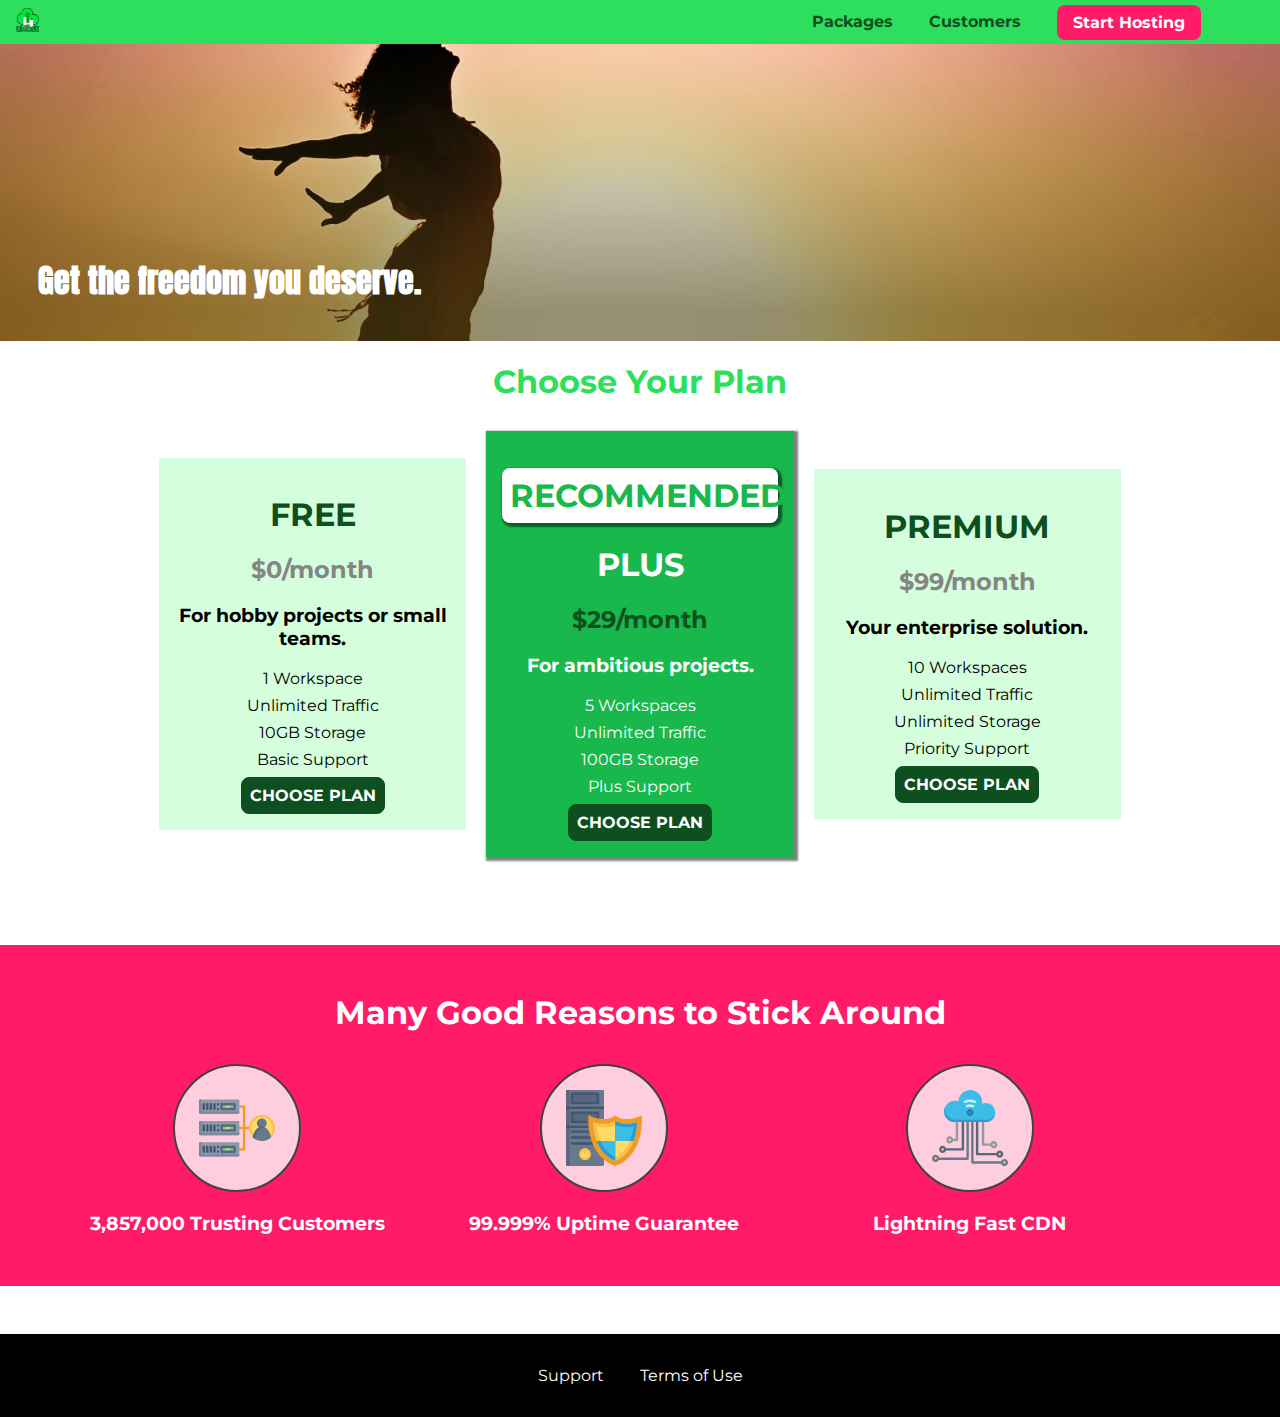
==== commit 3c8faf9e: "Add choose plan modal" ====
--- a/uhost/index.html
+++ b/uhost/index.html
@@ -14,6 +14,13 @@
 
 <body>
     <div class="backdrop"></div>
+    <div class="modal">
+        <h1 class="modal__title">Do you want to continue?</h1>
+        <div class="modal__actions">
+            <a href="start-hosting/index.html" class="modal__action">Yes!</a>
+            <button class="modal__action modal__action--negative" type="button">No!</button>
+        </div>
+    </div>
     <header class="main-header">
         <div>
             <a href="index.html" class="main-header__brand">
@@ -299,6 +306,7 @@
             </ul>
         </nav>
     </footer>
+    <script src="shared.js"></script>
 </body>
 
 </html>--- a/uhost/shared.css
+++ b/uhost/shared.css
@@ -24,7 +24,7 @@
     top: 0;
     left: 0;
     background: #2ddf5c;
-    padding: 8px 16px;
+    padding: 0.5rem 1rem;
     z-index: 1;
 }
 
@@ -32,8 +32,8 @@
     color: #0e4f1f;
     text-decoration: none;
     font-weight: bold;
-    font-size: 22px;
-    height: 22px;
+    font-size: 1.5rem;
+    height: 1.5rem;
     display: inline-block;
 }
 
@@ -56,14 +56,14 @@
 
 .main-nav__item {
     display: inline-block;
-    margin: 0 16px;
+    margin: 0 1rem;
 }
 
 .main-nav__item a {
     color: #0e4f1f;
     text-decoration: none;
     font-weight: bold;
-    padding: 3px 0;
+    padding: 0.2rem 0;
 }
 
 .main-nav__item a:hover,
@@ -75,7 +75,7 @@
 .main-nav__item--cta a {
     color: white;
     background: #ff1b68;
-    padding: 8px 16px;
+    padding: 0.5rem 1rem;
     border-radius: 8px;
 }
 
@@ -93,8 +93,8 @@
 
 .main-footer {
     background: black;
-    padding: 32px;
-    margin-top: 48px;
+    padding: 2rem;
+    margin-top: 3rem;
 }
 
 .main-footer__links {
@@ -106,7 +106,7 @@
 
 .main-footer__link {
     display: inline-block;
-    margin: 0 16px;
+    margin: 0 1rem;
 }
 
 .main-footer__link a {
@@ -124,7 +124,7 @@
     color: white;
     font: inherit;
     border: 1.5px solid #0e4f1f;
-    padding: 8px;
+    padding: 0.5rem;
     border-radius: 8px;
     font-weight: bold;
     cursor: pointer;
--- a/uhost/main.css
+++ b/uhost/main.css
@@ -1,11 +1,10 @@
 #product-overview {
     background: linear-gradient(to top, rgba(80,68,18,0.6) 10%, transparent), 
-        url("images/freedom.jpg") left 10% bottom 20% / cover no-repeat border-box,
+        url("images/freedom.jpg") left 10% bottom 70% / cover no-repeat border-box,
         #ff1b68;
     width: 100%;
-    height: 528px;
-    padding: 10px;
-    margin-top: 43px;
+    height: 33vh;
+    margin-top: 2.75rem;
     position: relative;
 }
 
@@ -31,8 +30,8 @@
 .plan {
     background: #d5ffdc;
     text-align: center;
-    padding: 16px;
-    margin: 8px;
+    padding: 1rem;
+    margin: 0.5rem;
     display: inline-block;
     width: 30%;
     vertical-align: middle;
@@ -47,7 +46,7 @@
 .plan__annotation {
     background: white;
     color: #19b84c;
-    padding: 8px;
+    padding: 0.5rem;
     box-shadow: 2px 2px 2px 2px rgba(0, 0, 0, 0.5);
     border-radius: 8px
 }
@@ -80,13 +79,13 @@
 
 #key-features {
     background: #ff1b68;
-    margin-top: 80px;
-    padding: 16px;
+    margin-top: 5rem;
+    padding: 1rem;
 }
 
 #key-features .section-title {
     color: white;
-    margin: 32px;
+    margin: 2rem;
 }
 
 #key-feature__list {
@@ -109,12 +108,61 @@
     border: 2px solid #424242;
     border-radius: 50%;
     margin: auto;
-    padding: 20px;
+    padding: 1.5rem;
 }
 
 .key-feature__description {
     text-align: center;
     font-weight: bold;
     color: white;
-    font-size: 20px;
+    font-size: 1.2rem;
+}
+
+.modal {
+    position: fixed;
+    display: none;
+    z-index: 200;
+    top: 20%;
+    left: 30%;
+    width: 40%;
+    background: white;
+    padding: 1rem;
+    border: 1px solid #ccc;
+    box-shadow: 1px 1px 1px rgba(0, 0, 0, 0.5);
+}
+
+.modal__title {
+    text-align: center;
+    margin: 0 0 1rem 0;
+}
+
+.modal__actions {
+    text-align: center;
+}
+
+.modal__action {
+    border: 1px solid #0e4f1f;
+    background: #0e4f1f;
+    text-decoration: none;
+    color: white;
+    font: inherit;
+    padding: 0.5rem 1rem;
+    cursor: pointer;
+}
+
+.modal__action:hover,
+.modal__action:active {
+    background: #2ddf5c;
+    border-color: #2ddf5c;
+}
+
+.modal__action--negative {
+    background: red;
+    border-color: red;
+}
+
+.modal__action--negative:hover,
+.modal__action--negative:active {
+    background: #ff5454;
+    border-color: #ff5454;
 }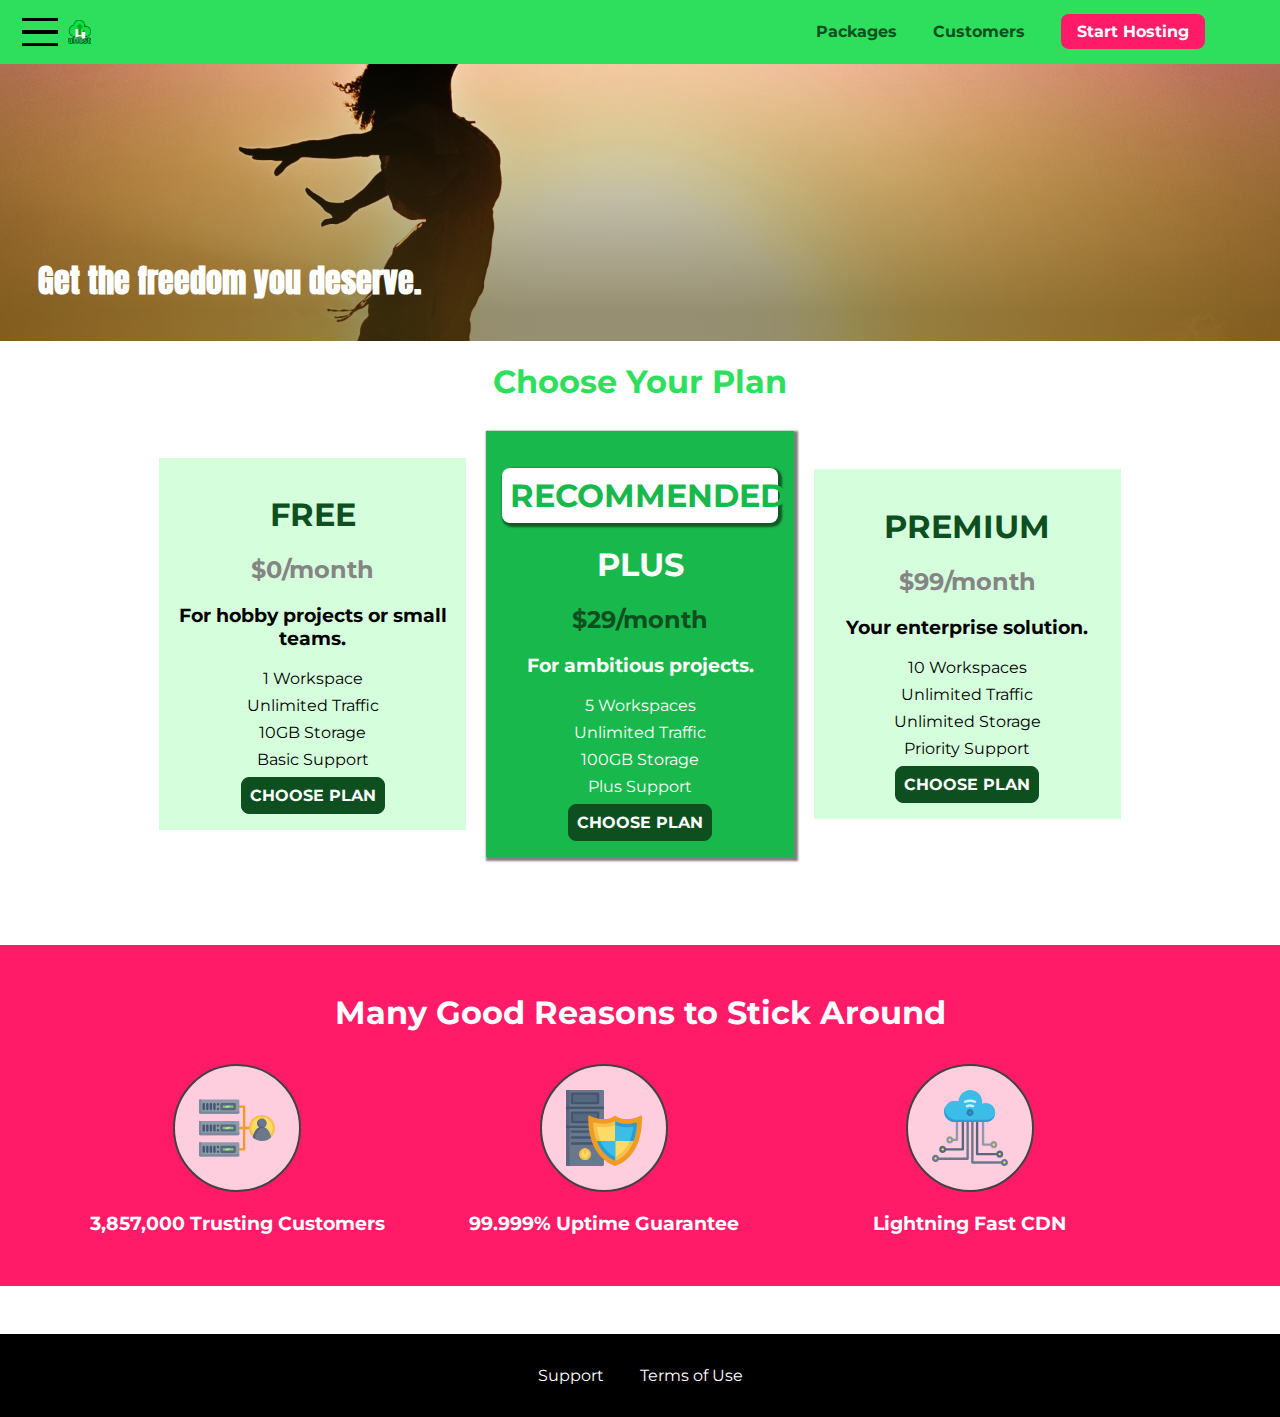
==== commit 904f1835: "Add mobile nav hamburger menu to index page" ====
--- a/uhost/index.html
+++ b/uhost/index.html
@@ -23,6 +23,11 @@
     </div>
     <header class="main-header">
         <div>
+            <button class="toggle-button">
+                <span class="toggle-button__bar"></span>
+                <span class="toggle-button__bar"></span>
+                <span class="toggle-button__bar"></span>
+            </button>
             <a href="index.html" class="main-header__brand">
                 <img src="images/uhost-icon.png" alt="uHost - Your favourite hosting company">
             </a>
@@ -41,6 +46,19 @@
             </ul>
         </nav>
     </header>
+    <nav class="mobile-nav">
+        <ul class="mobile-nav__items">
+            <li class="mobile-nav__item">
+                <a href="packages/index.html">Packages</a>
+            </li>
+            <li class="mobile-nav__item">
+                <a href="customers/index.html">Customers</a>
+            </li>
+            <li class="mobile-nav__item mobile-nav__item--cta">
+                <a href="start-hosting/index.html">Start Hosting</a>
+            </li>
+        </ul>
+    </nav>
     <main>
         <section id="product-overview">
             <h1>Get the freedom you deserve.</h1>
--- a/uhost/shared.css
+++ b/uhost/shared.css
@@ -28,6 +28,28 @@
     z-index: 1;
 }
 
+.toggle-button {
+    width: 3rem;
+    background: transparent;
+    border: none;
+    cursor: pointer;
+    padding-top: 0;
+    padding-bottom: 0;
+    vertical-align: middle;
+  }
+  
+.toggle-button:focus {
+    outline: none;
+}
+  
+.toggle-button__bar {
+    width: 100%;
+    height: 0.2rem;
+    background: black;
+    display: block;
+    margin: 0.6rem 0;
+}
+
 .main-header__brand {
     color: #0e4f1f;
     text-decoration: none;
@@ -35,6 +57,7 @@
     font-size: 1.5rem;
     height: 1.5rem;
     display: inline-block;
+    vertical-align: middle;
 }
 
 .main-header__brand img {
@@ -44,7 +67,7 @@
 .main-nav {
     display: inline-block;
     text-align: right;
-    width: calc(100% - 74px);
+    width: calc(100% - 122px);
     vertical-align: middle;
 }
 
@@ -59,7 +82,8 @@
     margin: 0 1rem;
 }
 
-.main-nav__item a {
+.main-nav__item a,
+.mobile-nav__item a {
     color: #0e4f1f;
     text-decoration: none;
     font-weight: bold;
@@ -72,7 +96,8 @@
     border-bottom: 5px solid white;
 }
 
-.main-nav__item--cta a {
+.main-nav__item--cta a,
+.mobile-nav__item--cta a {
     color: white;
     background: #ff1b68;
     padding: 0.5rem 1rem;
@@ -80,7 +105,9 @@
 }
 
 .main-nav__item--cta a:hover,
-.main-nav__item--cta a:active {
+.main-nav__item--cta a:active,
+.mobile-nav__item--cta a:hover,
+.mobile-nav__item--cta a:active {
     color: #ff1b68;
     background: white;
     border: none;
@@ -138,4 +165,32 @@
 
 .button:focus {
     outline: none;
-}+}
+
+.mobile-nav {
+    display: none;
+    position: fixed;
+    z-index: 101;
+    top: 0;
+    left: 0;
+    background: white;
+    width: 80%;
+    height: 100vh;
+}
+  
+.mobile-nav__items {
+    width: 90%;
+    height: 100%;
+    list-style: none;
+    margin: 10% auto;
+    padding: 0;
+    text-align: center;
+}
+  
+.mobile-nav__item {
+    margin: 1rem 0;
+}
+  
+.mobile-nav__item a {
+    font-size: 1.5rem;
+}
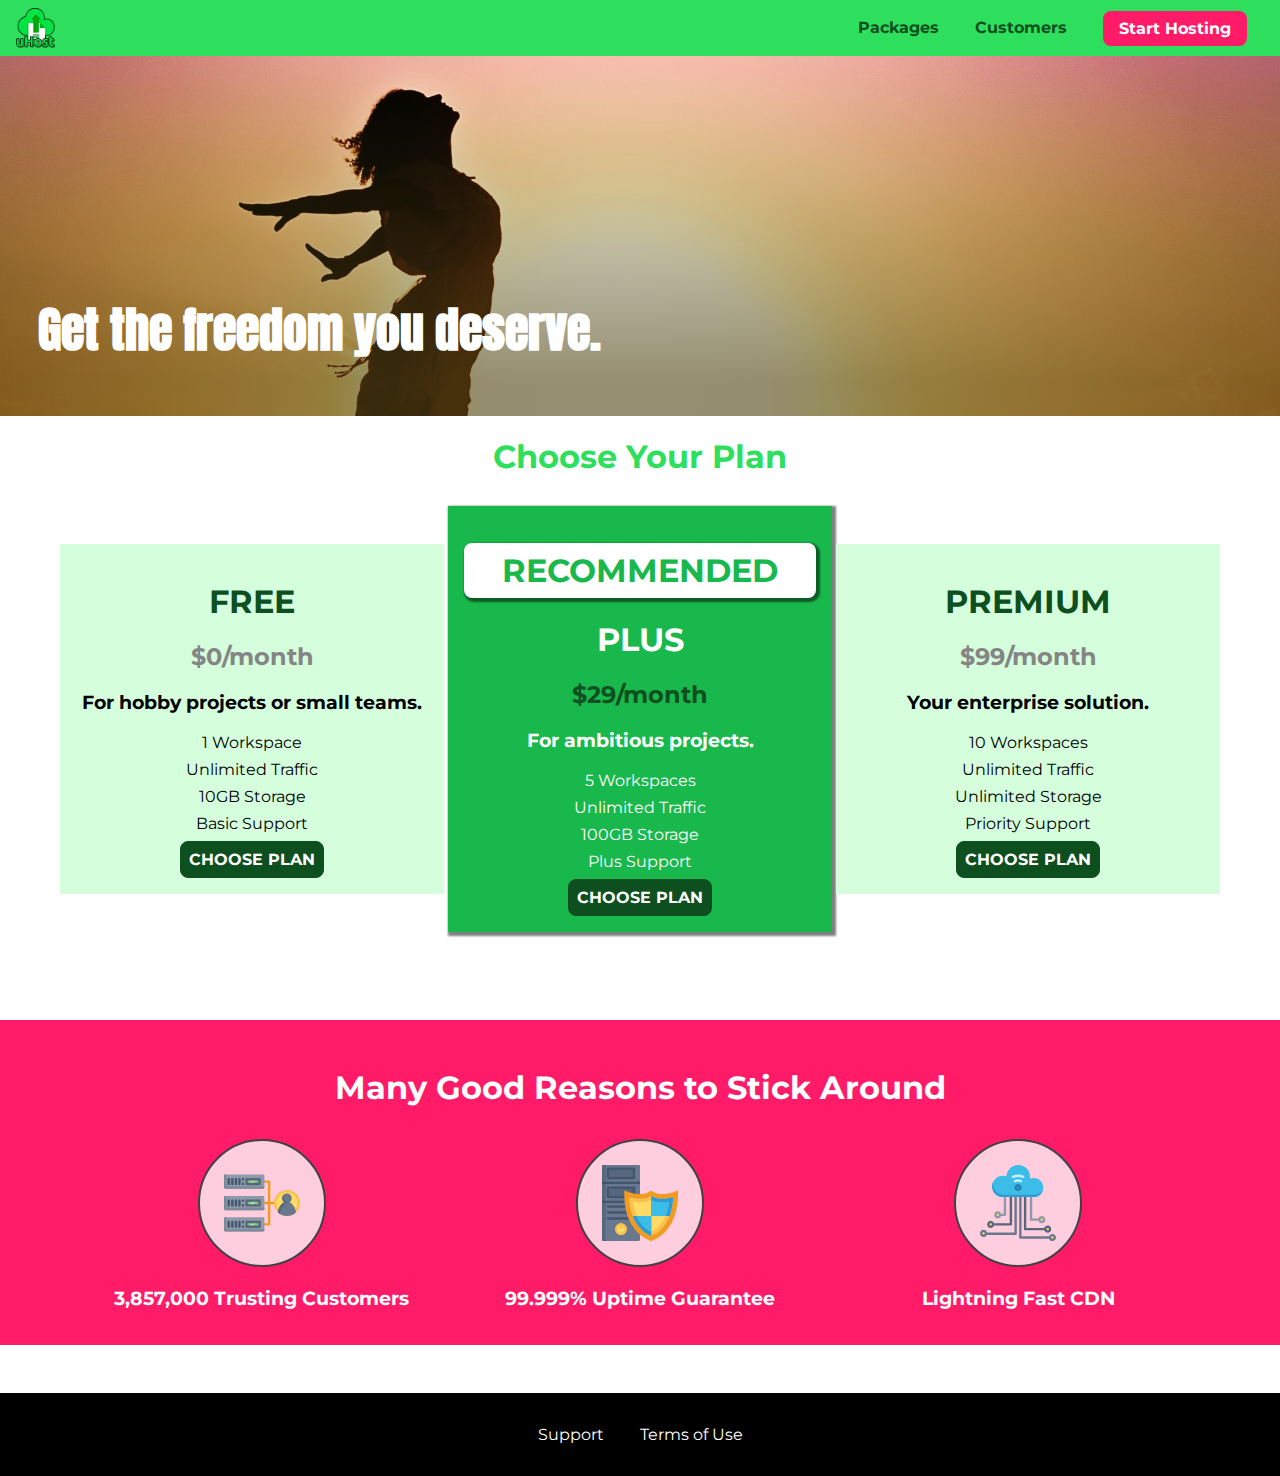
==== commit d8741d7f: "Import fonts via CSS rather than HTML" ====
--- a/uhost/index.html
+++ b/uhost/index.html
@@ -4,10 +4,9 @@
 <head>
     <meta charset="UTF-8">
     <meta http-equiv="X-UA-Compatible" content="ie=edge">
+    <meta name="viewport" content="width=device-width,initial-scale=1.0">
     <title>uHost</title>
     <link rel="shortcut icon" href="favicon.png">
-    <link href="https://fonts.googleapis.com/css?family=Anton" rel="stylesheet">
-    <link href="https://fonts.googleapis.com/css?family=Montserrat:400,700" rel="stylesheet">
     <link rel="stylesheet" href="shared.css">
     <link rel="stylesheet" href="main.css">
 </head>
--- a/uhost/shared.css
+++ b/uhost/shared.css
@@ -1,3 +1,6 @@
+@import url('https://fonts.googleapis.com/css2?family=Anton&display=swap');
+@import url('https://fonts.googleapis.com/css2?family=Montserrat:wght@400;700&display=swap');
+
 * {
     box-sizing: border-box;
 }
@@ -5,6 +8,11 @@
 body {
     font-family: 'Montserrat', sans-serif;
     margin: 0;
+}
+
+main {
+    min-height: calc(100vh - 3.5rem - 8rem);
+    margin-top: 3.5rem;
 }
 
 .backdrop {
@@ -36,7 +44,7 @@
     padding-top: 0;
     padding-bottom: 0;
     vertical-align: middle;
-  }
+}
   
 .toggle-button:focus {
     outline: none;
@@ -54,8 +62,7 @@
     color: #0e4f1f;
     text-decoration: none;
     font-weight: bold;
-    font-size: 1.5rem;
-    height: 1.5rem;
+    height: 2.5rem;
     display: inline-block;
     vertical-align: middle;
 }
@@ -65,10 +72,7 @@
 }
 
 .main-nav {
-    display: inline-block;
-    text-align: right;
-    width: calc(100% - 122px);
-    vertical-align: middle;
+    display: none;
 }
 
 .main-nav__items {
@@ -118,6 +122,19 @@
     vertical-align: middle;
 }
 
+@media (min-width: 40rem) {
+    .toggle-button {
+        display: none;
+    }
+
+    .main-nav {
+        display: inline-block;
+        text-align: right;
+        width: calc(100% - 44px);
+        vertical-align: middle;
+    }
+}
+
 .main-footer {
     background: black;
     padding: 2rem;
@@ -132,8 +149,7 @@
 }
 
 .main-footer__link {
-    display: inline-block;
-    margin: 0 1rem;
+    margin: 1rem 0;
 }
 
 .main-footer__link a {
@@ -165,6 +181,13 @@
 
 .button:focus {
     outline: none;
+}
+
+.button[disabled] {
+    cursor: not-allowed;
+    border: #a1a1a1;
+    background: #ccc;
+    color: #a1a1a1;
 }
 
 .mobile-nav {
@@ -194,3 +217,14 @@
 .mobile-nav__item a {
     font-size: 1.5rem;
 }
+
+.open {
+    display: block !important;
+}
+
+@media (min-width: 40rem) {
+    .main-footer__link {
+        display: inline-block;
+        margin: 0 1rem;
+    }
+}
--- a/uhost/main.css
+++ b/uhost/main.css
@@ -1,16 +1,10 @@
 #product-overview {
     background: linear-gradient(to top, rgba(80,68,18,0.6) 10%, transparent), 
-        url("images/freedom.jpg") left 10% bottom 70% / cover no-repeat border-box,
+        url("images/freedom.jpg") center/cover no-repeat border-box,
         #ff1b68;
     width: 100%;
     height: 33vh;
-    margin-top: 2.75rem;
     position: relative;
-}
-
-.section-title {
-    color: #2ddf5c;
-    text-align: center;
 }
 
 #product-overview h1 {
@@ -19,11 +13,21 @@
     position: absolute;
     bottom: 5%;
     left: 3%;
+    font-size: 1.6rem;
 }
 
-.plan__list {
-    width: 80%;
-    margin: auto;
+@media (min-width: 40rem) and (min-height: 40rem) {
+    #product-overview {
+        height: 40vh;
+        background-position: 50% 25%;
+    }
+    #product-overview h1 {
+        font-size: 3rem;
+    }
+}
+
+.section-title {
+    color: #2ddf5c;
     text-align: center;
 }
 
@@ -31,16 +35,13 @@
     background: #d5ffdc;
     text-align: center;
     padding: 1rem;
-    margin: 0.5rem;
-    display: inline-block;
-    width: 30%;
-    vertical-align: middle;
+    margin: 0.5rem 0;
+    width: 100%;
 }
 
 .plan--highlighted {
     background: #19b84c;
     color: white;
-    box-shadow: 2px 2px 2px 2px rgba(0, 0, 0, 0.5)
 }
 
 .plan__annotation {
@@ -77,6 +78,25 @@
     margin: 8px 0;
 }
 
+@media (min-width: 40rem) {
+    .plan__list {
+        width: 100%;
+        text-align: center;
+    }
+
+    .plan {
+        display: inline-block;
+        width: 30%;
+        vertical-align: middle;
+        min-width: 13rem;
+        max-width: 25rem;
+    }
+
+    .plan--highlighted {
+        box-shadow: 2px 2px 2px 2px rgba(0, 0, 0, 0.5)
+    }
+}
+
 #key-features {
     background: #ff1b68;
     margin-top: 5rem;
@@ -88,17 +108,20 @@
     margin: 2rem;
 }
 
-#key-feature__list {
+.key-feature__list {
     list-style: none;
     margin: 0;
     padding: 0;
     text-align: center;
 }
 
-.key-feature {
-    display: inline-block;
-    width: 30%;
-    vertical-align: top;
+@media (min-width: 40rem) {
+    .key-feature {
+        display: inline-block;
+        width: 30%;
+        vertical-align: top;
+        max-width: 25rem;
+    }
 }
 
 .key-feature__image {
